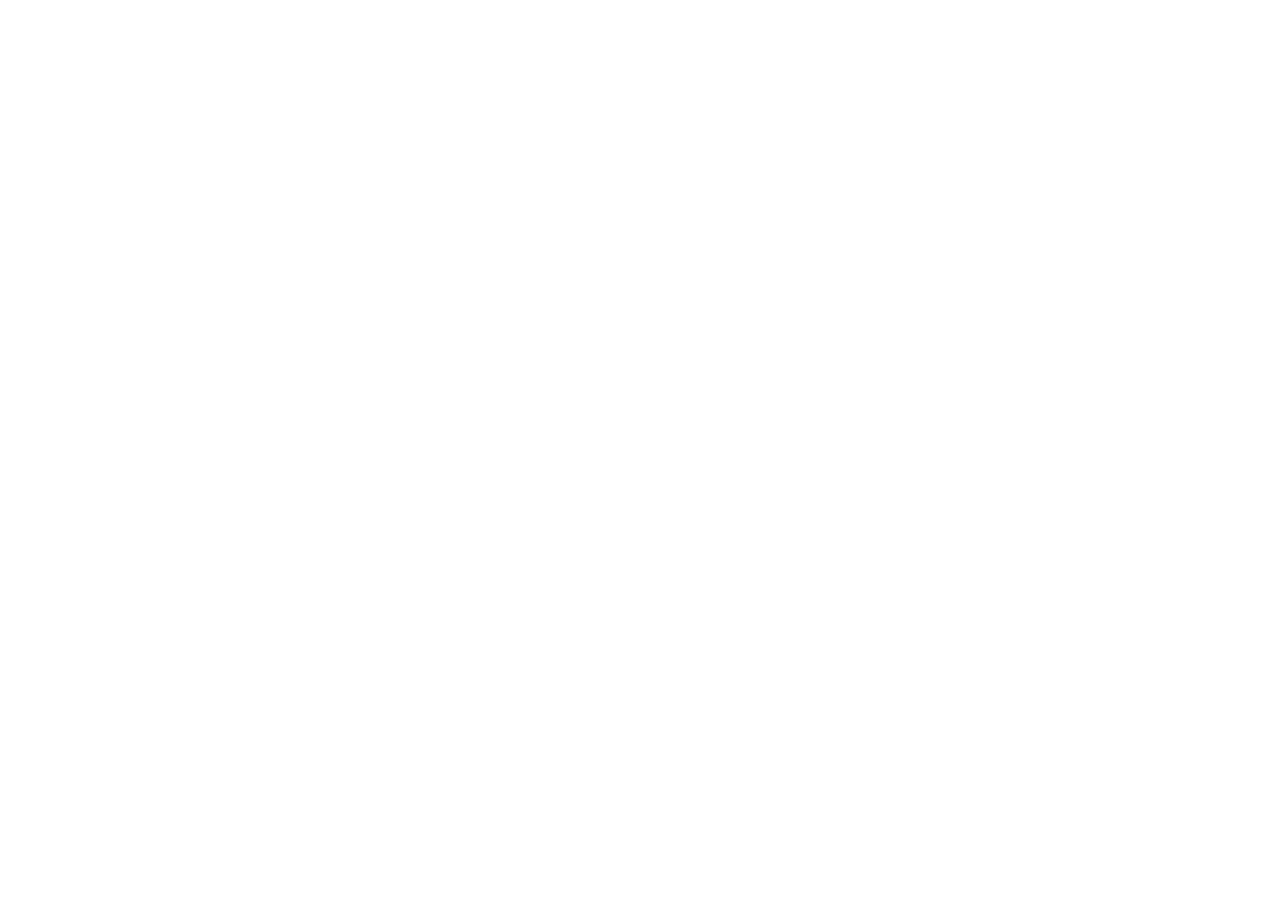
==== contact.html @ fba4071b "media query" ====
<!DOCTYPE html>
<html lang="en">
<head>
    <meta charset="UTF-8">
    <meta http-equiv="X-UA-Compatible" content="IE=edge">
    <meta name="viewport" content="width=device-width, initial-scale=1.0">
    <title>Contact</title>
</head>
<body>
    
</body>
</html>
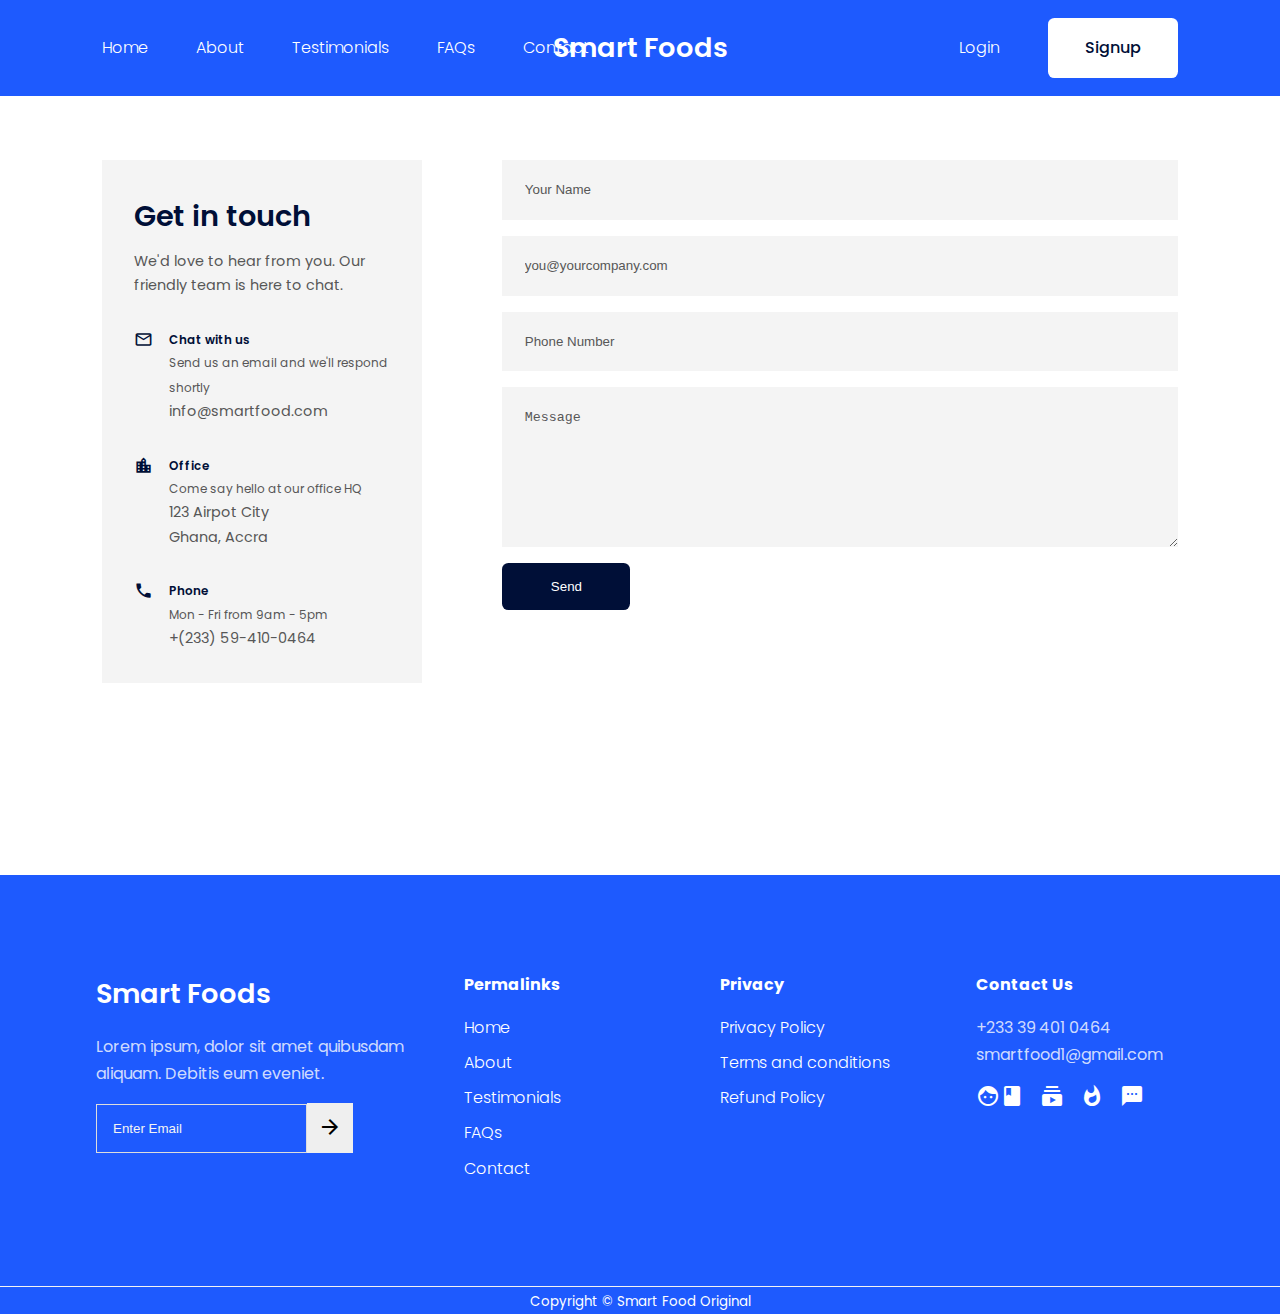
==== commit 9b4a1fbc: "final" ====
--- a/contact.html
+++ b/contact.html
@@ -5,8 +5,153 @@
     <meta http-equiv="X-UA-Compatible" content="IE=edge">
     <meta name="viewport" content="width=device-width, initial-scale=1.0">
     <title>Contact</title>
+    <link rel="stylesheet" href="https://fonts.googleapis.com/icon?family=Material+Icons">
+    <link rel="stylesheet" href="./css/styles.css"/>
+    <link rel="stylesheet" href="./css/contact.css"/>
 </head>
 <body>
-    
+    <nav>
+        <div class="container nav__container">
+            <ul class="nav__items">
+                <li><a href="index.html">Home</a></li>
+                <li><a href="index.html#about">About</a></li>
+                <li><a href="index.html#testimonials">Testimonials</a></li>
+                <li><a href="index.html#faqs">FAQs</a></li>
+                <li><a href="contact.html">Contact</a></li>
+            </ul>
+            <a href="index.html" class="nav__logo">
+                <h3>Smart Foods</h3>
+            </a>
+            <div class="nav__signin-signup" >
+                <a href="#">Login</a>
+                <a href="#" class="btn">Signup</a>
+            </div>
+
+            <button id="menu-btn">
+                <i class="material-icons">menu</i>
+            </button>
+            
+            <button id="close-btn">
+                <i class="material-icons">close</i>
+            </button>
+        </div>
+   </nav>
+
+   <section id="contact">
+        <div class="container">
+            <aside>
+                <h4>Get in touch</h4>
+                <p>We'd love to hear from you. Our friendly team is here to chat.</p>
+                
+                 <div class="info">
+                    <article>
+                        <span class="icon"><i class="material-icons">mail_outline</i></span>
+                        <div class="details">
+                            <h5>Chat with us</h5>
+                            <small>Send us an email and we'll respond shortly </small>
+                            <p>info@smartfood.com</p>
+                        </div>
+                    </article>
+                    <article>
+                        <span class="icon"><i class="material-icons">location_city</i></span>
+                        <div class="details">
+                            <h5>Office</h5>
+                            <small>Come say hello at our office HQ</small>
+                            <p>123 Airpot City</p>
+                            <p>Ghana, Accra</p>
+                        </div>
+                    </article>
+                    <article>
+                        <span class="icon"><i class="material-icons">phone</i></span>
+                        <div class="details">
+                            <h5>Phone</h5>
+                            <small>Mon - Fri from 9am - 5pm</small>
+                            <p>+(233) 59-410-0464</p>
+                        </div>
+                    </article>
+                 </div>
+            </aside>
+            <form action="https://formspree.io/f/xgedbkgy" method="POST">
+                <input type="text" name="Name" placeholder="Your Name" required/>
+                <input type="email" name="Email Address" placeholder="you@yourcompany.com" required/>
+                <input type="number" name="Phone Number" placeholder="Phone Number" required/>
+                <textarea name="Message" placeholder="Message" required></textarea>
+                <button type="submit" class="btn">Send</button>
+            </form>
+        </div>
+   </section>
+
+   <footer>
+    <div class=" footer__container">
+         <div class="footer__1">
+             <div class="footer__logo">
+                 <a href="index.html"><h3>Smart Foods</h3></a>
+             </div>
+             <p>Lorem ipsum, dolor sit amet quibusdam aliquam. Debitis eum  eveniet.</p>
+             <div class="footer__subscribe">
+                 <input type="email" placeholder="Enter Email" required/>
+                 <button type="submit">
+                     <i class="material-icons">arrow_forward</i>
+                 </button>
+             </div>
+         </div>
+         <div class="footer__2">
+             <h4>Permalinks</h4>
+             <ul class="permalinks">
+                 <li><a href="index.html">Home</a></li>
+                 <li><a href="index.html#about">About</a></li>
+                 <li><a href="index.html#testimonials">Testimonials</a></li>
+                 <li><a href="index.html#faqs">FAQs</a></li>
+                 <li><a href="contact.html">Contact</a></li>
+             </ul>
+         </div>
+         <div class="footer__3">
+             <h4>Privacy</h4>
+            <ul class="privacy">
+              <li><a href='#'>Privacy Policy</a></li>
+              <li><a href='#'>Terms and conditions</a></li>
+              <li><a href='#'>Refund Policy</a></li>
+            </ul>
+
+         </div>
+         <div class="footer__4">
+             <h4>Contact Us</h4>
+             <p>
+                 +233 39 401 0464 <br>
+                 smartfood1@gmail.com
+             </p>
+             <ul class="footer__socials">
+                 <li>
+                     <a href="https://facebook.com/smartfood" target="_blank">
+                         <i class="material-icons">facebook</i>
+                     </a>
+                 </li>
+                
+                 <li>
+                     <a href="https://twitter.com/smartfood">
+                         <i class="material-icons">subscriptions</i>
+                     </a>
+                 </li>
+
+                 <li>
+                     <a href="https://whatsapp/smartfood">
+                         <i class="material-icons">whatshot</i>
+                     </a>
+                 </li>
+
+                 <li>
+                     <a href="https://instagram/smartfood">
+                         <i class="material-icons">textsms</i>
+                     </a>
+                 </li>
+             </ul>
+         </div>
+    </div>
+
+    <div class="copyright">
+         <small>Copyright &copy; Smart Food Original</small>
+    </div>
+</footer>
+
 </body>
 </html>--- a/css/styles.css
+++ b/css/styles.css
@@ -0,0 +1,689 @@
+@import url('https://fonts.googleapis.com/css2?family=Poppins:wght@100;200;300;400;500;600;700&display=swap');
+
+:root{
+    /* name: value */
+    /* colors*/
+   --color-primary: #1e5afe;
+   --color-primary-variant: rgba(0,0,240,0.2);
+   --color-white:#fff;
+   --color-light: #f4f4f4;
+   --color-black: #000f37;
+   --color-dark: #575757;
+
+   /*bottom  padding */
+   --bottom-section-padding:12rem;
+   --bottom-section-padding-mobile: 8rem;
+
+   --transition: all 400ms ease;
+
+   --container-width: 84%;
+   --container-width-tablet: 90%;
+   --container-width-phone: 94%;
+
+}
+
+*{
+    margin: 0;
+    padding: 0;
+    outline: 0;
+    border: 0;
+    box-sizing: border-box;
+    text-decoration: none;
+    list-style: none;
+}
+
+html{
+    scroll-behavior: smooth;
+}
+
+body{
+    font-family: 'Poppins', sans-serif;
+    color:var(--color-dark) ;
+    line-height: 1.7;
+    background: var(--color-white);
+
+}
+
+.container{
+    width: var(--container-width);
+    margin: 0 auto;
+}
+
+h1{
+    font-size: 5.6rem;
+    line-height: 1;
+    color: var(--color-black);
+}
+
+h2{
+   font-size: 3rem;
+   font-weight: 500;
+   line-height: 1; 
+}
+
+h3{
+    font-size: 2rem;
+    font-weight: 600;
+}
+
+.lead{
+    width: 63%;
+    font-size: 1.1rem;
+    font-weight: 400;
+    line-height: 1.5;
+    margin: 1.5rem auto 3rem;
+}
+
+a{
+    color: var(--color-white);
+    font-weight: 300;
+}
+
+img{
+   width: 100%; 
+}
+
+.btn{
+    display: inline-block;
+    padding: 1rem 2.3rem;
+    background: var(--color-white);
+    color: var(--color-black);
+    font-weight: 500;
+    border-radius: 0.4rem;
+}
+
+.btn-primary{
+    background: var(--color-black);
+    color: var(--color-white);
+    border: 1px solid transparent;
+    transition: all 300ms ease;
+
+}
+
+.btn-primary:hover{
+    background: var(--color-white);
+    color: var(--color-black);
+    border-color: var(--color-black);
+}
+
+.avatar{
+    width: 2.2rem;
+    height: 2.2rem;
+    border-radius: 50%;
+    overflow: hidden;
+}
+
+section{
+   max-width: 100vw;
+   padding-bottom: var(--bottom-section-padding); 
+}
+
+
+/*nav bar*/
+nav{
+    width: 100vw;
+    height: 6rem;
+    display: flex;
+    align-items: center;
+    position: fixed;
+    top: 0;
+    left: 0;
+    z-index: 2;
+    background: var(--color-primary) ;
+}
+
+.window-scroll{
+    background: var(--color-primary);
+    border-bottom: 1px solid var(--color-white);
+    box-shadow: 0 1rem 1rem var(--color-primary-variant) ;
+}
+.nav__container{
+    display: flex;
+    justify-content: space-between;
+    align-items: center;
+}
+
+nav button{
+    display: none;
+}
+
+.nav__items{
+   display: flex; 
+   gap: 3rem;
+}
+
+.nav__logo{
+    position: absolute;
+    top: 50%;
+    left: 50%;
+    transform: translate(-50%, -50%); /*More Research*/
+}
+
+.nav__signin-signup{
+    display: flex;
+    align-items: center;
+    gap: 3rem ;
+}
+
+.nav__logo h3{
+    font-size: 1.7rem;
+}
+
+
+
+/* Header */
+header{
+    background: url("../img//heroo.jpg") 
+    no-repeat top center/100vw;
+    max-width: 100vw;
+    text-align: center;
+    padding-bottom: var(--bottom-section-padding);
+}
+
+.header__title{
+    padding-top: 18rem;
+    color: var(--color-white);
+}
+
+header p{
+    color:rgba(255,255,255,0.8) ;
+    margin-bottom: 0;
+}
+
+.header__image{
+    width: 92%;
+    margin: 0 auto;
+    /* padding-top: 3rem; */
+    top: 3rem;
+}
+
+.cta{
+
+    display: flex;
+    justify-content: center;
+    gap: 2rem;
+}
+
+.cta a{
+    display: flex;
+    align-items: center;
+    gap: 1rem;
+    font-weight: 400;
+    text-align: center;
+    background: #000;
+    border-radius: 0.7rem;
+    padding: 0.8rem 1.6rem;
+}
+
+.cta a:hover{
+    background: var(--color-black);
+    color: var(--color-white);
+}
+
+.header__socials{
+    position: absolute;
+    left: 3rem;
+    top: 38%;
+    display: flex;
+    flex-direction: column;
+    gap: 1.5rem;
+    font-size: 1.2rem;
+}
+
+.about__title{
+    text-align: center;
+    margin-bottom: 5rem;
+}
+
+.about__article{
+    display: grid;
+    grid-template-columns: 1fr 1fr;
+    gap: 5rem;
+    align-items: center;
+    margin-top: 3rem;
+}
+
+.about__article-title{
+    color: var(--color-black);
+    margin-bottom: 1.5rem;
+}
+
+.about__article .btn{
+    margin-top: 2.4rem;
+}
+
+
+#clients{
+    text-align: center;
+}
+
+.clients__container{
+    display: grid;
+    grid-template-columns: repeat(4,1fr);
+    gap: 2;
+}
+
+.clients__container div{
+    display: flex;
+    justify-content: space-evenly;
+    align-items: center;
+    height: 12rem;
+    transition: flex 300ms ease-in;
+}
+
+.clients__container div:hover{
+    cursor: pointer;
+    transform: translate(2%, 5%);
+
+}
+
+#testimonials h1{
+    text-align: center;
+}
+
+.testimonials__container{
+    display: grid;
+    grid-template-columns: 1fr 1fr;
+    gap: 1.2rem;
+}
+
+.testimonials{
+    display: flex;
+    flex-direction: column;
+    gap:1.4rem ;
+    background: var(--color-light);
+    padding: 3rem;
+    font-size: 0.88rem;
+    border: 1px solid transparent;
+    transition: all 300ms ease-in;
+}
+
+.testimonials:hover{
+    background: var(--color-white);
+    border-color: var(--color-primary);
+    color: var(--color-primary);
+    box-shadow: 0 2rem 2rem var(--color-primary-variant);
+}
+
+.testimonial__client{
+    display: flex;
+    gap: 1rem;
+}
+
+
+#faqs h1{
+    text-align: center;
+    margin-bottom: 4rem;
+}
+
+.faqs__container{
+    width: 44%;
+    display: flex;
+    flex-direction: column;
+    gap: 1rem;
+}
+
+.faqs{
+    background: var(--color-light);
+    padding: 2rem;
+    display: flex;
+    gap: 1rem;   
+    border: 1px solid #ddd; 
+    cursor: pointer;
+}
+
+.faqs:hover{
+   border-color: var(--color-primary); 
+   color: var(--color-primary);
+}
+
+.faq__icon i{
+    font-size: 1.4rem;
+    font-weight: 200;
+}
+
+.faq__question{
+    font-size: 1.2rem;
+    font-weight: 500;
+}
+.faq__answer{
+    margin-top: 1rem;
+    display: none;
+}
+
+.faqs.open{
+    border-color: var(--color-primary);
+    color: var(--color-primary);
+    box-shadow: 0 2rem 2rem  var(--color-primary-variant);
+    z-index: 1;
+}
+.faqs.open .faq__answer{
+    display: block;
+}
+
+.subscribe__container{
+    background: var(--color-primary);
+    color: var(--color-white);
+    display: flex;
+    align-items: center;
+    padding: 4rem;
+    height: 20rem;
+    border-radius: 2rem;
+}
+
+.subscribe__text p{
+ margin-top: 1.4rem;
+ width: 80%;
+}
+
+.footer__container{
+    display: grid;
+    grid-template-columns: repeat(4, 1fr);
+    justify-content: space-between;
+    background: var(--color-primary);
+    color: rgba(255,255,255,0.8);
+    gap: 3rem;
+    padding: 6rem;
+    width: 100%;
+}
+.footer__container > div h4{
+    color: var(--color-white);
+}
+.footer__1 p{
+    font-size: 1rem;
+    padding: 1rem 0;
+    width: 20rem;
+}
+.footer__logo h3{
+    font-size: 1.7rem;
+}
+.footer__subscribe{
+    display: flex;
+    align-items: center;
+    color: var(--color-light);
+    font-size: 0.9rem;
+}
+
+.footer__subscribe input{
+    padding: 1rem ;
+    background: transparent;
+    border: 1px solid #ddd;
+}
+
+.footer__subscribe input::placeholder{
+    color: var(--color-light);
+}
+
+.footer__subscribe button{
+    padding: 0.7rem;
+    text-align: center;
+    cursor: pointer;
+}
+.footer__subscribe button:hover{
+    background: var(--color-primary-variant);
+}
+
+.footer__2{
+    display: flex;
+    flex-direction: column;
+    gap: 1rem;
+}
+
+.permalinks li{
+    margin-bottom: 0.5rem;
+}
+
+.footer__3{
+    display: flex;
+    flex-direction: column;
+    gap: 1rem; 
+}
+
+.privacy li{
+    margin-bottom: 0.5rem;
+}
+.footer__4{
+    display: flex;
+    flex-direction: column;
+    gap: 1rem;  
+}
+
+.footer__socials{
+    display: flex;
+    align-items: center;
+    gap: 1rem;
+}
+
+.copyright{
+    background: var(--color-primary);
+    border-top: 1px solid var(--color-light);
+    text-align: center;
+    color: var(--color-white);
+}
+
+
+/* Media Queries : Tablets */
+
+@media  screen and (max-width: 1024px) {
+    .container{
+        width: var(--container-width-tablet);
+
+    }
+    h1{
+        font-size: 4.2rem;
+    }
+    h2{
+        font-size: 2rem;
+    }
+    h3{
+        font-size: 1.9rem;
+    }
+
+    .lead{
+        width: 72%;
+        margin-bottom: 3rem;
+    }
+
+    section{
+        padding-bottom: var(--bottom-section-padding-mobile);
+    }
+
+    /* Navbar */
+    nav{
+        background: var(--color-primary);
+    }
+    .nav__container{
+        position: relative;
+        width: 100%;
+    }
+    .nav__logo{
+        margin-left: 2rem;
+        position: relative;
+    }
+    .nav__items{
+        position: fixed;
+        top: 6rem;
+        right: 0;
+        background: var(--color-white);
+        height: max-content;
+        width: 18rem;
+        box-shadow: -2rem 2rem 3rem rgba(0,0,0,0.2) ;
+        flex-direction: column;
+        gap: 0;
+        z-index: 3;
+        display: none;
+    }
+    .nav__items li{
+        width: 100%;
+        height: 6rem;
+    }
+    .nav__items li a{
+        color: var(--color-black);
+        width: 100%;
+        height: 100%;
+        display: block;
+        padding-left: 3rem;
+        display: flex;
+        align-items: center;
+        transition: all 400ms ease;
+    }
+    .nav__items li a:hover{
+        background: var(--color-primary);
+        color: var(--color-white);
+    }
+    .nav__signin-signup{
+        display: none;
+    }
+    .nav__logo{
+        position: relative;
+        left: 0;
+        transform: translate(0);
+    }
+    nav button{
+        display: inline-block;
+        margin-right: 1.4rem;
+        background: transparent;
+        color: var(--color-white);
+        cursor: pointer;
+    }
+    nav button#close-btn{
+        display: none;
+    }
+    nav button i{
+        font-size: 2.4rem;
+    }
+
+    /* Header */
+    header{
+        padding-bottom: var(--bottom-section-padding-mobile);
+        background: var(--color-primary);
+    }
+
+    .header__title{
+        margin-bottom: 1.5rem;
+    }
+    .header__image{
+        display: none;
+    }
+    .cta{
+        margin-top: 3rem;
+    }
+    .header__socials{
+        top: 24%;
+        gap: 1rem;
+        font-size: 1rem;
+    }
+
+    #about{
+        margin-top: 7rem;
+    }
+
+    .about__article{
+        margin: 0 auto;
+    }
+    .clients__container{
+        gap: 1rem;
+    }
+    .testimonials__container{
+        grid-template-columns: 1fr;
+    }
+
+    .subscribe__container{
+        flex-direction: column;
+        height: auto;
+        gap: 5rem;
+        padding: 3rem;
+        font-size: 1.2rem;
+    }
+    .subscribe__container p{
+        width: 94%;
+    }
+
+    .footer__container{
+        grid-template-columns: 1fr 1fr;
+    }
+}
+
+
+/* Mobile Phones */
+
+@media screen and (max-width: 600px)  {
+    html{
+        font-size: 14px;
+    }
+    h1{
+        font-size: 3rem;
+    }
+    h2{
+        font-size: 1.8rem;
+    }
+    h3{
+       font-size: 1.4rem; 
+    }
+    .lead{
+       width: var(--container-width-phone); 
+    }
+
+    .nav__logo{
+        margin-left: 1rem;
+    }
+    .nav__items li a{
+        justify-content: center;
+        padding: 0;
+    }
+    nav button{
+        margin-right: 0.7rem;
+    }
+
+    .header__title{
+        padding-top: 11rem;
+    }
+    .cta{
+        flex-direction: column;
+        align-items: center;
+        gap: 1rem;
+    }
+    .header__socials{
+        display: none;
+    }
+
+    .about__article{
+        grid-template-columns: 1fr;
+        margin-top: 5rem;
+        text-align: center;
+        gap: 0;
+    }
+
+    .about__article:nth-child(2) .about__image{
+        grid-row: 1;
+    }
+
+    .clients__container{
+        grid-template-columns: 1fr 1fr;
+        gap: 8px ;
+    }
+
+    .testimonials{
+        padding: 1.4rem;
+    }
+
+    .footer__container{
+        grid-template-columns: 1fr;
+        text-align: center;
+        gap: 2rem;
+    }
+    .footer__1{
+        width: var(--container-width-phone);
+    }
+    .footer__1 p{
+        width: var(--container-width-phone);
+        margin: 0 auto 3rem;
+    }
+    .footer__subscribe{
+        display: none;
+    }
+    .footer__socials{
+        justify-content: center;
+    }
+}
+
--- a/css/contact.css
+++ b/css/contact.css
@@ -0,0 +1,88 @@
+nav{
+    background: var(--color-primary);
+}
+
+#contact{
+    padding-top: 10rem;
+}
+
+#contact .container{
+    display: grid;
+    grid-template-columns: 20rem auto;
+    gap: 5rem;
+}
+
+#contact .container aside{
+    background: var(--color-light);
+    padding: 2rem;
+    font-size: 0.9rem;
+    color: var(--color-dark);
+}
+
+#contact .container aside h4{
+    color: var(--color-black);
+    font-size: 1.8rem;
+    margin-bottom: 0.5rem;
+    font-weight: 600;
+}
+
+#contact aside article{
+    display: flex;
+    gap: 1rem;
+    margin-top: 2rem;
+}
+
+#contact aside article:last-child{
+    margin-bottom: 0;
+}
+
+#contact aside article i{
+    color: var(--color-black);
+    font-size: 1.2rem;
+}
+
+#contact aside article h5{
+    font-weight: 600;
+    color: var(--color-black);
+}
+
+#contact form{
+    display: flex;
+    flex-direction: column;
+    gap: 1rem;
+}
+
+#contact form input,
+#contact textarea{
+    padding: 1.4rem;
+    background: var(--color-light);
+}
+
+#contact form input::placeholder,
+#contact textarea::placeholder{
+    color: var(--color-dark);
+}
+
+#contact form input:focus,
+#contact textarea:focus{
+    background: var(--color-black);
+    color: var(--color-white);
+}
+
+#contact textarea{
+    height: 10rem;
+}
+
+#contact form button{
+    width: 8rem;
+    background: var(--color-black);
+    color: var(--color-white);
+    cursor: pointer;
+}
+
+@media screen and (max-width: 600px) {
+    #contact .container{
+        grid-template-columns: 1fr;
+        gap: 2rem;
+    }
+}